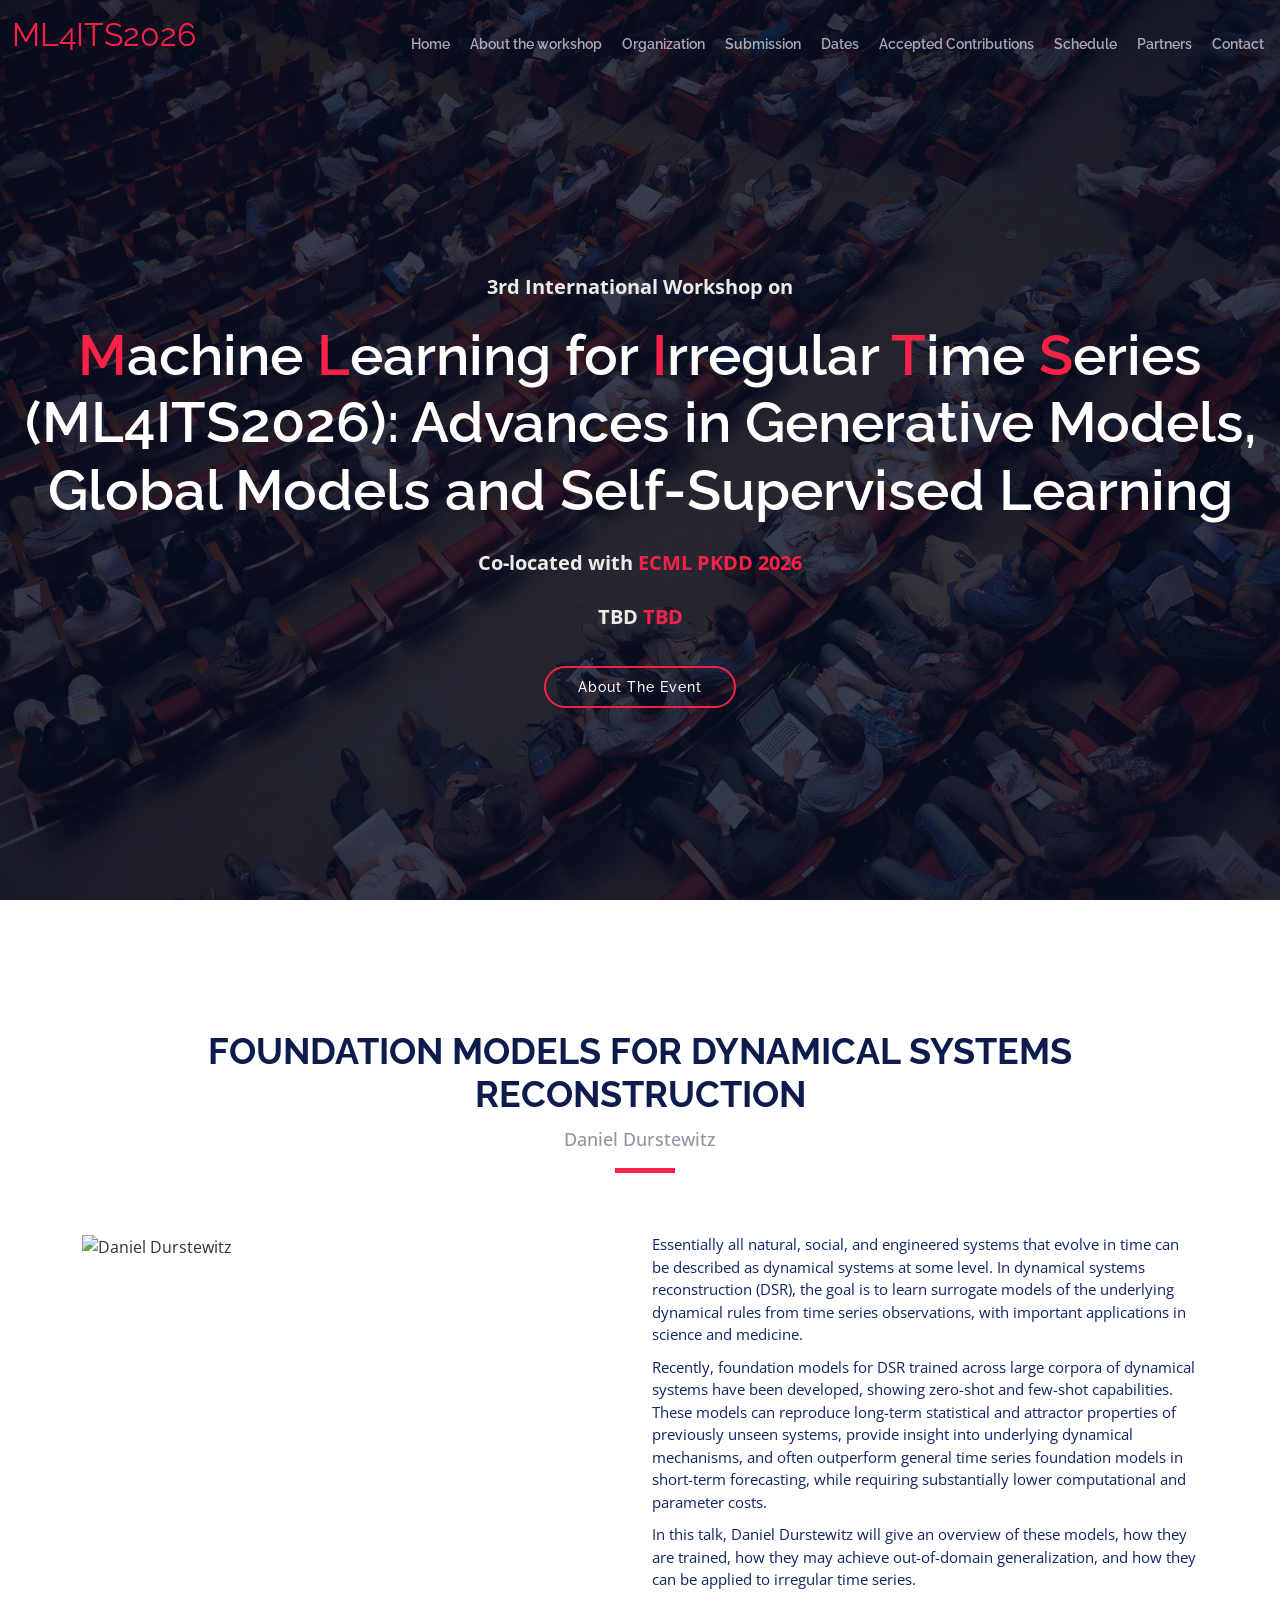
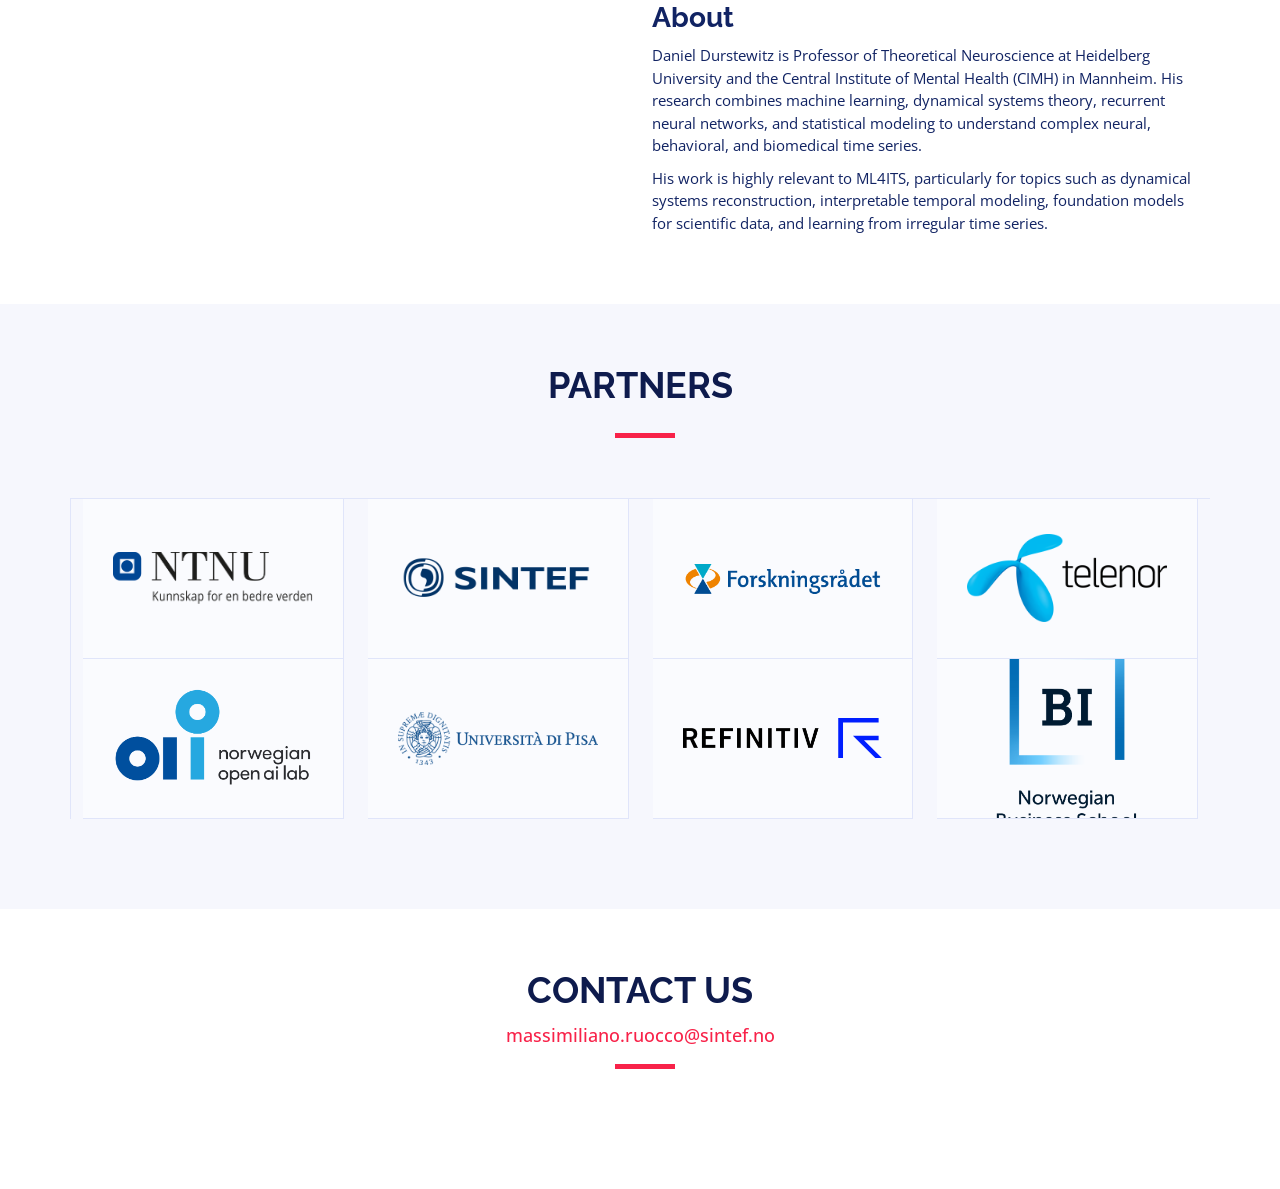
==== daniel.html @ fb31b88a "Update and rename boris.html to daniel.html" ====
<!DOCTYPE html>
<html lang="en">

<head>
  <meta charset="utf-8">
  <meta content="width=device-width, initial-scale=1.0" name="viewport">

  <title>ml4its2026</title>
  <meta content="" name="description">
  <meta content="" name="keywords">

  <!-- Favicons -->
  <link href="assets/img/favicon.png" rel="icon">
  <link href="assets/img/apple-touch-icon.png" rel="apple-touch-icon">

  <!-- Google Fonts -->
  <link href="https://fonts.googleapis.com/css?family=Open+Sans:300,300i,400,400i,700,700i|Raleway:300,400,500,700,800"
    rel="stylesheet">

  <!-- Vendor CSS Files -->
  <link href="assets/vendor/aos/aos.css" rel="stylesheet">
  <link href="assets/vendor/bootstrap/css/bootstrap.min.css" rel="stylesheet">
  <link href="assets/vendor/bootstrap-icons/bootstrap-icons.css" rel="stylesheet">
  <link href="assets/vendor/glightbox/css/glightbox.min.css" rel="stylesheet">
  <link href="assets/vendor/swiper/swiper-bundle.min.css" rel="stylesheet">

  <!-- Template Main CSS File -->
  <link href="assets/css/style.css" rel="stylesheet">

  <!-- =======================================================
  * Template Name: TheEvent - v4.1.0
  * Template URL: https://bootstrapmade.com/theevent-conference-event-bootstrap-template/
  * Author: BootstrapMade.com
  * License: https://bootstrapmade.com/license/
  ======================================================== -->
</head>

<body>

  <!-- ======= Header ======= -->
  <header id="header" class="d-flex align-items-center ">
    <div class="container-fluid container-xxl d-flex align-items-center">

      <div id="logo" class="me-auto">
        <!-- Uncomment below if you prefer to use a text logo -->
        <h2><a href="index.html">ML4ITS2026</a></h2>
        <!--<a href="index.html" class="scrollto"><img src="assets/img/logo.png" alt="" title=""></a>-->
      </div>

      <nav id="navbar" class="navbar order-last order-lg-0">
        <ul>
          <!-- <li><a class="nav-link scrollto active" href="index.html#hero">Home</a></li>
          <li><a class="nav-link scrollto" href="index.html#aboutt">Call for Papers</a></li>
          <li><a class="nav-link scrollto" href="index.html#organization">Organization</a></li>
          <li><a class="nav-link scrollto" href="index.html#submission">Submission</a></li>
          <li><a class="nav-link scrollto" href="index.html#dates">Dates</a></li>
          <li><a class="nav-link scrollto" href="index.html#schedule">Schedule</a></li>
          <li><a class="nav-link scrollto" href="index.html#supporters">Partners</a></li> -->
          <li><a href="index.html#hero">Home</a></li>
          <li><a href="index.html#aboutt">About the workshop</a></li>
          <li><a href="index.html#organization">Organization</a></li>
          <li><a href="index.html#submission">Submission</a></li>
          <li><a href="index.html#dates">Dates</a></li>
          <li><a href="index.html#contributions">Accepted Contributions</a></li>
          <li><a href="index.html#schedule">Schedule</a></li>
          <li><a href="index.html#supporters">Partners</a></li>
          <!-- <li class="dropdown"><a href="#"><span>Drop Down</span> <i class="bi bi-chevron-down"></i></a>
          <ul>
            <li><a href="#">Drop Down 1</a></li>
            <li class="dropdown"><a href="#"><span>Deep Drop Down</span> <i class="bi bi-chevron-right"></i></a>
              <ul>
                <li><a href="#">Deep Drop Down 1</a></li>
                <li><a href="#">Deep Drop Down 2</a></li>
                <li><a href="#">Deep Drop Down 3</a></li>
                <li><a href="#">Deep Drop Down 4</a></li>
                <li><a href="#">Deep Drop Down 5</a></li>
              </ul>
            </li>
            <li><a href="#">Drop Down 2</a></li>
            <li><a href="#">Drop Down 3</a></li>
            <li><a href="#">Drop Down 4</a></li>
          </ul>
        </li> -->
          <li><a href="#contact">Contact</a></li>
          <!--<li><a href="https://ml4its.github.io/ml4its2021/">ML4ITS2021</a></li>-->
        </ul>
        <i class="bi bi-list mobile-nav-toggle"></i>
      </nav><!-- .navbar -->

    </div>
  </header><!-- End Header -->

  <!-- ======= Hero Section ======= -->
  <section id="hero">
    <!-- <div class="hero-container" data-aos="zoom-in" data-aos-delay="100"> -->
    <div class="hero-container">
      <p>3rd International Workshop on</p>
      <h1 class="mb-4 pb-0"><span>M</span>achine <span>L</span>earning for <span>I</span>rregular <span>T</span>ime
        <span>S</span>eries (ML4ITS2026): Advances in Generative Models, Global Models and Self-Supervised Learning
      </h1>

      <p class="mb-4 pb-0">Co-located with <a href="https://2026.ecmlpkdd.org/">ECML PKDD 2026</a></p>
      <p class="mb-4 pb-0"> TBD <a href="https://www.polito.it/en/polito/about-us/campuses-and-maps?sellocale=bl_id%253DTO_CIT06%2526fl_id%253DXPTE%2526rm_id%253D003&lang=en">TBD</a></p>
      <a href="#aboutt" class="about-btn scrollto">About The Event</a>
    </div>
  </section><!-- End Hero Section -->

  <main id="main" class="main-page">

    <!-- ======= Speaker Details Sectionn ======= -->
    <!-- ======= Speaker Details Section ======= --> 
    <section id="speakers-details"> 
      <div class="container"> 
        <div class="section-header"> 
          <h2>Foundation Models for Dynamical Systems Reconstruction</h2> <p>Daniel Durstewitz</p> </div> 
        <div class="row"> <div class="col-md-6"> <img src="assets/img/speakers/daniel_durstewitz.jpg" alt="Daniel Durstewitz" class="img-fluid"> </div> 
          <div class="col-md-6"> <div class="details"> 
            <p> Essentially all natural, social, and engineered systems that evolve in time can be described as dynamical systems at some level. In dynamical systems reconstruction (DSR), the goal is to learn surrogate models of the underlying dynamical rules from time series observations, with important applications in science and medicine. </p> <p> Recently, foundation models for DSR trained across large corpora of dynamical systems have been developed, showing zero-shot and few-shot capabilities. These models can reproduce long-term statistical and attractor properties of previously unseen systems, provide insight into underlying dynamical mechanisms, and often outperform general time series foundation models in short-term forecasting, while requiring substantially lower computational and parameter costs. </p> <p> In this talk, Daniel Durstewitz will give an overview of these models, how they are trained, how they may achieve out-of-domain generalization, and how they can be applied to irregular time series. </p> 
            <h2>About</h2> <p> Daniel Durstewitz is Professor of Theoretical Neuroscience at Heidelberg University and the Central Institute of Mental Health (CIMH) in Mannheim. His research combines machine learning, dynamical systems theory, recurrent neural networks, and statistical modeling to understand complex neural, behavioral, and biomedical time series. </p> <p> His work is highly relevant to ML4ITS, particularly for topics such as dynamical systems reconstruction, interpretable temporal modeling, foundation models for scientific data, and learning from irregular time series. 
    </p> </div> </div> </div> </div> </section>

  </main><!-- End #main -->




    <!-- ======= Supporters Section ======= -->
    <section id="supporters" class="section-with-bg">

      <!-- <div class="container" data-aos="fade-up"> -->
      <div class="container">

        <div class="section-header">
          <h2>Partners</h2>
        </div>

        <!-- <div class="row no-gutters supporters-wrap clearfix" data-aos="zoom-in" data-aos-delay="100"> -->
        <div class="row no-gutters supporters-wrap clearfix">

          <div class="col-lg-3 col-md-4 col-xs-6">
            <div class="supporter-logo">
              <img src="assets/img/supporters/ntnu_logo.png" class="img-fluid" alt="">
            </div>
          </div>

          <div class="col-lg-3 col-md-4 col-xs-6">
            <div class="supporter-logo">
              <img src="assets/img/supporters/sintef_logo.png" class="img-fluid" alt="">
            </div>
          </div>

          <div class="col-lg-3 col-md-4 col-xs-6">
            <div class="supporter-logo">
              <img src="assets/img/supporters/nfr_logo.png" class="img-fluid" alt="">
            </div>
          </div>

          <div class="col-lg-3 col-md-4 col-xs-6">
            <div class="supporter-logo">
              <img src="assets/img/supporters/telenor_logo.png" class="img-fluid" alt="">
            </div>
          </div>

          <div class="col-lg-3 col-md-4 col-xs-6">
            <div class="supporter-logo">
              <img src="assets/img/supporters/nail_logo.png" class="img-fluid" alt="">
            </div>
          </div>

          <div class="col-lg-3 col-md-4 col-xs-6">
            <div class="supporter-logo">
              <img src="assets/img/supporters/university-of-pisa-logo.png" class="img-fluid" alt="">
            </div>
          </div>

          <div class="col-lg-3 col-md-4 col-xs-6">
            <div class="supporter-logo">
              <img src="assets/img/supporters/refinitiv-logo.png" class="img-fluid" alt="">
            </div>
          </div>

          <div class="col-lg-3 col-md-4 col-xs-6">
            <div class="supporter-logo">
              <img src="assets/img/supporters/bi-logo.png" class="img-fluid" alt="">
            </div>
          </div>

        </div>

      </div>

    </section><!-- End Sponsors Section -->







    <!-- ======= Contact Section ======= -->
    <section id="contact" class="section-bg">

      <!-- <div class="container" data-aos="fade-up"> -->
      <div class="container">


        <div class="section-header">
          <h2>Contact Us</h2>
          <p><a href="mailto:massimiliano.ruocco@sintef.no">massimiliano.ruocco@sintef.no</a></p>
        </div>


      </div>
    </section><!-- End Contact Section -->

  </main><!-- End #main -->



  <a href="#" class="back-to-top d-flex align-items-center justify-content-center"><i
      class="bi bi-arrow-up-short"></i></a>

  <!-- Vendor JS Files -->
  <script src="assets/vendor/aos/aos.js"></script>
  <script src="assets/vendor/bootstrap/js/bootstrap.bundle.min.js"></script>
  <script src="assets/vendor/glightbox/js/glightbox.min.js"></script>
  <script src="assets/vendor/php-email-form/validate.js"></script>
  <script src="assets/vendor/swiper/swiper-bundle.min.js"></script>

  <!-- Template Main JS File -->
  <script src="assets/js/main.js"></script>

</body>

</html>
---- assets/css/style.css ----
/**
* Template Name: TheEvent - v4.1.0
* Template URL: https://bootstrapmade.com/theevent-conference-event-bootstrap-template/
* Author: BootstrapMade.com
* License: https://bootstrapmade.com/license/
*/

/*--------------------------------------------------------------
# General
--------------------------------------------------------------*/
body {
  background: #fff;
  color: #2f3138;
  font-family: "Open Sans", sans-serif;
}

a {
  color: #f82249;
  text-decoration: none;
  transition: 0.5s;
}

a:hover, a:active, a:focus {
  color: #f8234a;
  outline: none;
  text-decoration: none;
}

p {
  text-indent: 0px;
  padding: 0;
  margin: 0 0 20px 0;
}

#list {
  text-indent: 0px;
  margin:1.5em;
}


h1, h2, h3, h4, h5, h6 {
  font-family: "Raleway", sans-serif;
  font-weight: 400;
  margin: 0 0 20px 0;
  padding: 0;
  color: #0e1b4d;
}

.main-page {
  margin-top: 70px;
}

/* Prelaoder */
#preloader {
  position: fixed;
  left: 0;
  top: 0;
  z-index: 999;
  width: 100%;
  height: 100%;
  overflow: visible;
  background: #fff url("../img/preloader.svg") no-repeat center center;
}

/*--------------------------------------------------------------
# Back to top button
--------------------------------------------------------------*/
.back-to-top {
  position: fixed;
  visibility: hidden;
  opacity: 0;
  right: 15px;
  bottom: 15px;
  z-index: 996;
  background: #f82249;
  width: 40px;
  height: 40px;
  border-radius: 50px;
  transition: all 0.4s;
}

.back-to-top i {
  font-size: 28px;
  color: #fff;
  line-height: 0;
}

.back-to-top:hover {
  background: #f94a6a;
  color: #fff;
}

.back-to-top.active {
  visibility: visible;
  opacity: 1;
}

/* Sections Header
--------------------------------*/
.section-header {
  margin-bottom: 60px;
  position: relative;
  padding-bottom: 20px;
}

.section-header::before {
  content: '';
  position: absolute;
  display: block;
  width: 60px;
  height: 5px;
  background: #f82249;
  bottom: 0;
  left: calc(50% - 25px);
}

.section-header h2 {
  font-size: 36px;
  text-transform: uppercase;
  text-align: center;
  font-weight: 700;
  margin-bottom: 10px;
}

.section-header p {
  text-align: center;
  padding: 0;
  margin: 0;
  font-size: 18px;
  font-weight: 500;
  color: #9195a2;
}

.section-with-bg {
  background-color: #f6f7fd;
}

/*--------------------------------------------------------------
# Header
--------------------------------------------------------------*/
#header {
  height: 90px;
  position: fixed;
  left: 0;
  top: 0;
  right: 0;
  transition: all 0.5s;
  z-index: 997;
}

#header.header-scrolled, #header.header-inner {
  background: rgba(6, 12, 34, 0.98);
  height: 70px;
}

#header #logo h1 {
  font-size: 36px;
  margin: 0;
  font-family: "Raleway", sans-serif;
  font-weight: 700;
  letter-spacing: 3px;
  /* text-transform: uppercase; */
}

#header #logo h1 span {
  color: #f82249;
}

#header #logo h1 a, #header #logo h1 a:hover {
  color: #fff;
}

#header #logo img {
  padding: 0;
  margin: 0;
  max-height: 40px;
}

@media (max-width: 992px) {
  #header #logo img {
    max-height: 30px;
  }
}

/*--------------------------------------------------------------
# Buy Tickets
--------------------------------------------------------------*/
.buy-tickets {
  color: #fff;
  background: #f82249;
  padding: 7px 22px;
  margin: 0 0 0 15px;
  border-radius: 50px;
  border: 2px solid #f82249;
  transition: all ease-in-out 0.3s;
  font-weight: 500;
  line-height: 1;
  font-size: 13px;
  white-space: nowrap;
}

.buy-tickets:hover {
  background: none;
  color: #fff;
}

.buy-tickets:focus {
  color: #fff;
}

@media (max-width: 992px) {
  .buy-tickets {
    margin: 0 15px 0 0;
  }
}

/*--------------------------------------------------------------
# Navigation Menu
--------------------------------------------------------------*/
/**
* Desktop Navigation
*/
.navbar {
  padding: 0;
}

.navbar ul {
  margin: 0;
  padding: 0;
  display: flex;
  list-style: none;
  align-items: center;
}

.navbar li {
  position: relative;
}

.navbar > ul > li {
  white-space: nowrap;
  padding: 10px 0 10px 12px;
}

.navbar a {
  display: flex;
  align-items: center;
  justify-content: space-between;
  color: rgba(202, 206, 221, 0.8);
  font-family: "Raleway", sans-serif;
  font-weight: 600;
  font-size: 14px;
  white-space: nowrap;
  transition: 0.3s;
  position: relative;
  padding: 6px 4px;
}

.navbar a i {
  font-size: 12px;
  line-height: 0;
  margin-left: 5px;
}

.navbar > ul > li > a:before {
  content: "";
  position: absolute;
  width: 0;
  height: 2px;
  bottom: -6px;
  left: 0;
  background-color: #f82249;
  visibility: hidden;
  transition: all 0.3s ease-in-out 0s;
}

.navbar a:hover:before, .navbar li:hover > a:before, .navbar .active:before {
  visibility: visible;
  width: 100%;
}

.navbar a:hover, .navbar .active, .navbar li:hover > a {
  color: #fff;
}

.navbar .dropdown ul {
  display: block;
  position: absolute;
  left: 12px;
  top: calc(100% + 30px);
  margin: 0;
  padding: 10px 0;
  z-index: 99;
  opacity: 0;
  visibility: hidden;
  background: #fff;
  box-shadow: 0px 0px 30px rgba(127, 137, 161, 0.25);
  transition: 0.3s;
}

.navbar .dropdown ul li {
  min-width: 200px;
}

.navbar .dropdown ul a {
  padding: 10px 20px;
  font-size: 14px;
  text-transform: none;
  color: #060c22;
}

.navbar .dropdown ul a i {
  font-size: 12px;
}

.navbar .dropdown ul a:hover, .navbar .dropdown ul .active:hover, .navbar .dropdown ul li:hover > a {
  color: #f82249;
}

.navbar .dropdown:hover > ul {
  opacity: 1;
  top: 100%;
  visibility: visible;
}

.navbar .dropdown .dropdown ul {
  top: 0;
  left: calc(100% - 30px);
  visibility: hidden;
}

.navbar .dropdown .dropdown:hover > ul {
  opacity: 1;
  top: 0;
  left: 100%;
  visibility: visible;
}

@media (max-width: 1366px) {
  .navbar .dropdown .dropdown ul {
    left: -90%;
  }
  .navbar .dropdown .dropdown:hover > ul {
    left: -100%;
  }
}

/**
* Mobile Navigation
*/
.mobile-nav-toggle {
  color: #fff;
  font-size: 28px;
  cursor: pointer;
  display: none;
  line-height: 0;
  transition: 0.5s;
}

@media (max-width: 991px) {
  .mobile-nav-toggle {
    display: block;
  }
  .navbar ul {
    display: none;
  }
}

.navbar-mobile {
  position: fixed;
  overflow: hidden;
  top: 0;
  right: 0;
  left: 0;
  bottom: 0;
  background: rgba(0, 0, 0, 0.9);
  transition: 0.3s;
  z-index: 999;
}

.navbar-mobile .mobile-nav-toggle {
  position: absolute;
  top: 15px;
  right: 15px;
}

.navbar-mobile ul {
  display: block;
  position: absolute;
  top: 55px;
  right: 15px;
  bottom: 15px;
  left: 15px;
  padding: 10px 0;
  background-color: #fff;
  overflow-y: auto;
  transition: 0.3s;
}

.navbar-mobile > ul > li {
  padding: 0;
}

.navbar-mobile a:hover:before, .navbar-mobile li:hover > a:before, .navbar-mobile .active:before {
  visibility: hidden;
}

.navbar-mobile a {
  padding: 10px 20px;
  font-size: 15px;
  color: #060c22;
}

.navbar-mobile a:hover, .navbar-mobile .active, .navbar-mobile li:hover > a {
  color: #f82249;
}

.navbar-mobile .getstarted {
  margin: 15px;
}

.navbar-mobile .dropdown ul {
  position: static;
  display: none;
  margin: 10px 20px;
  padding: 10px 0;
  z-index: 99;
  opacity: 1;
  visibility: visible;
  background: #fff;
  box-shadow: 0px 0px 30px rgba(127, 137, 161, 0.25);
}

.navbar-mobile .dropdown ul li {
  min-width: 200px;
}

.navbar-mobile .dropdown ul a {
  padding: 10px 20px;
}

.navbar-mobile .dropdown ul a i {
  font-size: 12px;
}

.navbar-mobile .dropdown ul a:hover, .navbar-mobile .dropdown ul .active:hover, .navbar-mobile .dropdown ul li:hover > a {
  color: #f82249;
}

.navbar-mobile .dropdown > .dropdown-active {
  display: block;
}

/*--------------------------------------------------------------
# Hero Section
--------------------------------------------------------------*/
#hero {
  width: 100%;
  height: 100vh;
  background: url(../img/hero-bg.jpg) top center;
  background-size: cover;
  overflow: hidden;
  position: relative;
}

@media (min-width: 1024px) {
  #hero {
    background-attachment: fixed;
  }
}

#hero:before {
  content: "";
  background: rgba(6, 12, 34, 0.8);
  position: absolute;
  bottom: 0;
  top: 0;
  left: 0;
  right: 0;
}

#hero .hero-container {
  position: absolute;
  bottom: 0;
  left: 0;
  top: 90px;
  right: 0;
  display: flex;
  justify-content: center;
  align-items: center;
  flex-direction: column;
  text-align: center;
  padding: 0 15px;
}

@media (max-width: 991px) {
  #hero .hero-container {
    top: 70px;
  }
}

#hero h1 {
  color: #fff;
  font-family: "Raleway", sans-serif;
  font-size: 56px;
  font-weight: 600;
  /* text-transform: uppercase; */
}

#hero h1 span {
  color: #f82249;
}

@media (max-width: 991px) {
  #hero h1 {
    font-size: 34px;
  }
}

#hero p {
  color: #ebebeb;
  font-weight: 700;
  font-size: 20px;
}

@media (max-width: 991px) {
  #hero p {
    font-size: 16px;
  }
}

#hero .play-btn {
  width: 94px;
  height: 94px;
  background: radial-gradient(#f82249 50%, rgba(101, 111, 150, 0.15) 52%);
  border-radius: 50%;
  display: block;
  position: relative;
  overflow: hidden;
}

#hero .play-btn::after {
  content: '';
  position: absolute;
  left: 50%;
  top: 50%;
  transform: translateX(-40%) translateY(-50%);
  width: 0;
  height: 0;
  border-top: 10px solid transparent;
  border-bottom: 10px solid transparent;
  border-left: 15px solid #fff;
  z-index: 100;
  transition: all 400ms cubic-bezier(0.55, 0.055, 0.675, 0.19);
}

#hero .play-btn:before {
  content: '';
  position: absolute;
  width: 120px;
  height: 120px;
  -webkit-animation-delay: 0s;
  animation-delay: 0s;
  -webkit-animation: pulsate-btn 2s;
  animation: pulsate-btn 2s;
  -webkit-animation-direction: forwards;
  animation-direction: forwards;
  -webkit-animation-iteration-count: infinite;
  animation-iteration-count: infinite;
  -webkit-animation-timing-function: steps;
  animation-timing-function: steps;
  opacity: 1;
  border-radius: 50%;
  border: 2px solid rgba(163, 163, 163, 0.4);
  top: -15%;
  left: -15%;
  background: rgba(198, 16, 0, 0);
}

#hero .play-btn:hover::after {
  border-left: 15px solid #f82249;
  transform: scale(20);
}

#hero .play-btn:hover::before {
  content: '';
  position: absolute;
  left: 50%;
  top: 50%;
  transform: translateX(-40%) translateY(-50%);
  width: 0;
  height: 0;
  border: none;
  border-top: 10px solid transparent;
  border-bottom: 10px solid transparent;
  border-left: 15px solid #fff;
  z-index: 200;
  -webkit-animation: none;
  animation: none;
  border-radius: 0;
}

#hero .about-btn {
  font-family: "Raleway", sans-serif;
  font-weight: 500;
  font-size: 14px;
  letter-spacing: 1px;
  display: inline-block;
  padding: 12px 32px;
  border-radius: 50px;
  transition: 0.5s;
  line-height: 1;
  margin: 10px;
  color: #fff;
  -webkit-animation-delay: 0.8s;
  animation-delay: 0.8s;
  border: 2px solid #f82249;
}

#hero .about-btn:hover {
  background: #f82249;
  color: #fff;
}

@-webkit-keyframes pulsate-btn {
  0% {
    transform: scale(0.6, 0.6);
    opacity: 1;
  }
  100% {
    transform: scale(1, 1);
    opacity: 0;
  }
}

@keyframes pulsate-btn {
  0% {
    transform: scale(0.6, 0.6);
    opacity: 1;
  }
  100% {
    transform: scale(1, 1);
    opacity: 0;
  }
}

/*--------------------------------------------------------------
# About Section
--------------------------------------------------------------*/
#about {
  background: url("../img/about-bg.jpg");
  background-size: cover;
  overflow: hidden;
  position: relative;
  color: #fff;
  padding: 60px 0 40px 0;
}

@media (min-width: 1024px) {
  #about {
    background-attachment: fixed;
  }
}

#about:before {
  content: "";
  background: rgba(13, 20, 41, 0.8);
  position: absolute;
  bottom: 0;
  top: 0;
  left: 0;
  right: 0;
}

#about h2 {
  font-size: 36px;
  font-weight: bold;
  margin-bottom: 10px;
  color: #fff;
}

#about h3 {
  font-size: 18px;
  font-weight: bold;
  /* text-transform: uppercase; */
  margin-bottom: 10px;
  color: #fff;
}

#about p {
  font-size: 14px;
  margin-bottom: 0px;
  color: #fff;
}

#about ul {
  font-size: 14px;
  text-indent: 10px;
  margin:2em;
}

/*--------------------------------------------------------------
# Speakers Section
--------------------------------------------------------------*/
#speakers {
  padding: 60px 0 30px 0;
}

#speakers .speaker {
  position: relative;
  overflow: hidden;
  margin-bottom: 30px;
}

#speakers .speaker .details {
  background: rgba(6, 12, 34, 0.76);
  position: absolute;
  left: 0;
  bottom: -40px;
  right: 0;
  text-align: center;
  padding-top: 10px;
  transition: all 300ms cubic-bezier(0.645, 0.045, 0.355, 1);
}

#speakers .speaker .details h3 {
  color: #fff;
  font-size: 22px;
  font-weight: 600;
  margin-bottom: 5px;
}

#speakers .speaker .details p {
  color: #fff;
  font-size: 15px;
  margin-bottom: 10px;
  font-style: italic;
}

#speakers .speaker .details .social {
  height: 40px;
}

#speakers .speaker .details .social i {
  line-height: 0;
  margin: 0 2px;
}

#speakers .speaker .details a {
  color: #fff;
}

#speakers .speaker .details a:hover {
  color: #f82249;
}

#speakers .speaker:hover .details {
  bottom: 0;
}

#speakers-details {
  padding: 60px 0;
}

#speakers-details .details h2 {
  color: #112363;
  font-size: 28px;
  font-weight: 700;
  margin-bottom: 10px;
}

#speakers-details .details .social {
  margin-bottom: 15px;
}

#speakers-details .details .social a {
  background: #e9edfb;
  color: #112363;
  line-height: 1;
  display: inline-block;
  text-align: center;
  border-radius: 50%;
  width: 36px;
  height: 36px;
  display: inline-flex;
  align-items: center;
  justify-content: center;
}

#speakers-details .details .social a:hover {
  background: #f82249;
  color: #fff;
}

#speakers-details .details .social a i {
  font-size: 16px;
  line-height: 0;
}

#speakers-details .details p {
  color: #112363;
  font-size: 15px;
  margin-bottom: 10px;
}

/*--------------------------------------------------------------
# Schedule Section
--------------------------------------------------------------*/
#schedule {
  padding: 60px 0 60px 0;
}

#schedule .nav-tabs {
  text-align: center;
  margin: auto;
  display: block;
  border-bottom: 0;
  margin-bottom: 30px;
}

#schedule .nav-tabs li {
  display: inline-block;
  margin-bottom: 0;
}

#schedule .nav-tabs a {
  border: none;
  border-radius: 50px;
  font-weight: 600;
  background-color: #0e1b4d;
  color: #fff;
  padding: 10px 100px;
}

@media (max-width: 991px) {
  #schedule .nav-tabs a {
    padding: 8px 60px;
  }
}

@media (max-width: 767px) {
  #schedule .nav-tabs a {
    padding: 8px 50px;
  }
}

@media (max-width: 480px) {
  #schedule .nav-tabs a {
    padding: 8px 30px;
  }
}

#schedule .nav-tabs a.active {
  background-color: #f82249;
  color: #fff;
}

#schedule .sub-heading {
  text-align: center;
  font-size: 18px;
  font-style: italic;
  margin: 0 auto 30px auto;
}

@media (min-width: 991px) {
  #schedule .sub-heading {
    width: 75%;
  }
}

#schedule .tab-pane {
  transition: ease-in-out .2s;
}

#schedule .schedule-item {
  border-bottom: 1px solid #cad4f6;
  padding-top: 15px;
  padding-bottom: 15px;
  transition: background-color ease-in-out 0.3s;
}

#schedule .schedule-item:hover {
  background-color: #fff;
}

#schedule .schedule-item time {
  padding-bottom: 5px;
  display: inline-block;
}

#schedule .schedule-item .speaker {
  width: 60px;
  height: 60px;
  overflow: hidden;
  border-radius: 50%;
  float: left;
  margin: 0 10px 10px 0;
}

#schedule .schedule-item .speaker img {
  height: 100%;
  transform: translateX(-50%);
  margin-left: 50%;
  transition: all ease-in-out 0.3s;
}

#schedule .schedule-item h4 {
  font-size: 18px;
  font-weight: 600;
  margin-bottom: 5px;
}

#schedule .schedule-item h4 span {
  font-style: italic;
  color: #19328e;
  font-weight: normal;
  font-size: 16px;
}

#schedule .schedule-item p {
  font-style: italic;
  color: #152b79;
  margin-bottom: 0;
}

/*--------------------------------------------------------------
# Venue Section
--------------------------------------------------------------*/
#venue {
  padding: 60px 0;
}

#venue .container-fluid {
  margin-bottom: 3px;
}

#venue .venue-map iframe {
  width: 100%;
  height: 100%;
  min-height: 300px;
}

#venue .venue-info {
  background: url("../img/venue-info-bg.jpg") top center no-repeat;
  background-size: cover;
  position: relative;
  padding-top: 60px;
  padding-bottom: 60px;
}

#venue .venue-info:before {
  content: "";
  background: rgba(13, 20, 41, 0.8);
  position: absolute;
  bottom: 0;
  top: 0;
  left: 0;
  right: 0;
}

#venue .venue-info h3 {
  font-size: 36px;
  font-weight: 700;
  color: #fff;
}

@media (max-width: 574px) {
  #venue .venue-info h3 {
    font-size: 24px;
  }
}

#venue .venue-info p {
  color: #fff;
  margin-bottom: 0;
}

#venue .venue-gallery-container {
  padding-right: 12px;
}

#venue .venue-gallery {
  overflow: hidden;
  border-right: 3px solid #fff;
  border-bottom: 3px solid #fff;
}

#venue .venue-gallery img {
  transition: all ease-in-out 0.4s;
}

#venue .venue-gallery:hover img {
  transform: scale(1.1);
}

/*--------------------------------------------------------------
# Hotels Section
--------------------------------------------------------------*/
#hotels {
  padding: 60px 0;
}

#hotels .hotel {
  border: 1px solid #e0e5fa;
  background: #fff;
  margin-bottom: 30px;
}

#hotels .hotel:hover .hotel-img img {
  transform: scale(1.1);
}

#hotels .hotel-img {
  overflow: hidden;
  margin-bottom: 15px;
}

#hotels .hotel-img img {
  transition: 0.3s ease-in-out;
}

#hotels h3 {
  font-weight: 600;
  font-size: 20px;
  margin-bottom: 5px;
  padding: 0 20px;
}

#hotels a {
  color: #152b79;
}

#hotels a:hover {
  color: #f82249;
}

#hotels .stars {
  padding: 0 20px;
  margin-bottom: 5px;
}

#hotels .stars i {
  color: #ffc31d;
}

#hotels p {
  padding: 0 20px;
  margin-bottom: 20px;
  color: #060c22;
  font-style: italic;
  font-size: 15px;
}

/*--------------------------------------------------------------
# Gallery Section
--------------------------------------------------------------*/
#gallery {
  padding: 60px;
  overflow: hidden;
}

#gallery .swiper-pagination {
  margin-top: 20px;
  position: relative;
}

#gallery .swiper-pagination .swiper-pagination-bullet {
  width: 12px;
  height: 12px;
  background-color: #fff;
  opacity: 1;
  border: 1px solid #f82249;
}

#gallery .swiper-pagination .swiper-pagination-bullet-active {
  background-color: #f82249;
}

#gallery .swiper-slide-active {
  text-align: center;
}

@media (min-width: 992px) {
  #gallery .swiper-wrapper {
    padding: 40px 0;
  }
  #gallery .swiper-slide-active {
    border: 5px solid #f82249;
    padding: 4px;
    background: #fff;
    z-index: 1;
    transform: scale(1.15);
    margin-top: 6px;
  }
}

/*--------------------------------------------------------------
# Sponsors Section
--------------------------------------------------------------*/
#supporters {
  padding: 60px 0;
}

#supporters .supporters-wrap {
  border-top: 1px solid #e0e5fa;
  border-left: 1px solid #e0e5fa;
  margin-bottom: 30px;
}

#supporters .supporter-logo {
  padding: 30px;
  display: flex;
  justify-content: center;
  align-items: center;
  border-right: 1px solid #e0e5fa;
  border-bottom: 1px solid #e0e5fa;
  overflow: hidden;
  background: rgba(255, 255, 255, 0.5);
  height: 160px;
}

#supporters .supporter-logo:hover img {
  transform: scale(1.2);
}

#supporters img {
  transition: all 0.4s ease-in-out;
}

/*--------------------------------------------------------------
# F.A.Q Section
--------------------------------------------------------------*/
#faq {
  padding: 60px 0;
}

#faq .faq-list {
  padding: 0;
  list-style: none;
}

#faq .faq-list li {
  border-bottom: 1px solid #e9eaed;
  margin-bottom: 20px;
  padding-bottom: 20px;
}

#faq .faq-list .question {
  display: block;
  position: relative;
  font-family: #f82249;
  font-size: 18px;
  line-height: 24px;
  font-weight: 400;
  padding-left: 25px;
  cursor: pointer;
  color: #e0072f;
  transition: 0.3s;
}

#faq .faq-list i {
  font-size: 16px;
  position: absolute;
  left: 0;
  top: -2px;
}

#faq .faq-list p {
  margin-bottom: 0;
  padding: 10px 0 0 25px;
}

#faq .faq-list .icon-show {
  display: none;
}

#faq .faq-list .collapsed {
  color: black;
}

#faq .faq-list .collapsed:hover {
  color: #f82249;
}

#faq .faq-list .collapsed .icon-show {
  display: inline-block;
  transition: 0.6s;
}

#faq .faq-list .collapsed .icon-close {
  display: none;
  transition: 0.6s;
}

/*--------------------------------------------------------------
# Subscribe Section
--------------------------------------------------------------*/
#subscribe {
  padding: 60px;
  background: url(../img/subscribe-bg.jpg) center center no-repeat;
  background-size: cover;
  overflow: hidden;
  position: relative;
}

#subscribe:before {
  content: "";
  background: rgba(6, 12, 34, 0.6);
  position: absolute;
  bottom: 0;
  top: 0;
  left: 0;
  right: 0;
}

@media (min-width: 1024px) {
  #subscribe {
    background-attachment: fixed;
  }
}

#subscribe .section-header h2, #subscribe p {
  color: #fff;
}

#subscribe input {
  background: #fff;
  color: #060c22;
  border: 0;
  outline: none;
  margin: 0;
  padding: 9px 20px;
  border-radius: 50px;
  font-size: 14px;
}

@media (min-width: 767px) {
  #subscribe input {
    min-width: 400px;
  }
}

#subscribe button {
  border: 0;
  padding: 9px 25px;
  cursor: pointer;
  background: #f82249;
  color: #fff;
  transition: all 0.3s ease;
  outline: none;
  font-size: 14px;
  border-radius: 50px;
}

#subscribe button:hover {
  background: #e0072f;
}

@media (max-width: 460px) {
  #subscribe button {
    margin-top: 10px;
  }
}

/*--------------------------------------------------------------
# Buy Tickets Section
--------------------------------------------------------------*/
#buy-tickets {
  padding: 60px 0;
}

#buy-tickets .card {
  border: none;
  border-radius: 5px;
  transition: all  0.3s ease-in-out;
  box-shadow: 0 10px 25px 0 rgba(6, 12, 34, 0.1);
}

#buy-tickets .card:hover {
  box-shadow: 0 10px 35px 0 rgba(6, 12, 34, 0.2);
}

#buy-tickets .card hr {
  margin: 25px 0;
}

#buy-tickets .card .card-title {
  margin: 10px 0;
  font-size: 14px;
  letter-spacing: 1px;
  font-weight: bold;
}

#buy-tickets .card .card-price {
  font-size: 48px;
  margin: 0;
}

#buy-tickets .card ul li {
  margin-bottom: 20px;
}

#buy-tickets .card .text-muted {
  opacity: 0.7;
}

#buy-tickets .card .btn {
  font-size: 15px;
  border-radius: 50px;
  padding: 10px 40px;
  transition: all 0.2s;
  background-color: #f82249;
  border: 0;
  color: #fff;
}

#buy-tickets .card .btn:hover {
  background-color: #e0072f;
}

#buy-tickets #buy-ticket-modal input, #buy-tickets #buy-ticket-modal select {
  border-radius: 0;
}

#buy-tickets #buy-ticket-modal .btn {
  font-size: 15px;
  border-radius: 50px;
  padding: 10px 40px;
  transition: all 0.2s;
  background-color: #f82249;
  border: 0;
  color: #fff;
}

#buy-tickets #buy-ticket-modal .btn:hover {
  background-color: #e0072f;
}

/*--------------------------------------------------------------
# Contact Section
--------------------------------------------------------------*/
#contact {
  padding: 60px 0;
}

#contact .contact-info {
  margin-bottom: 20px;
  text-align: center;
}

#contact .contact-info i {
  font-size: 48px;
  display: inline-block;
  margin-bottom: 10px;
  color: #f82249;
}

#contact .contact-info address, #contact .contact-info p {
  margin-bottom: 0;
  color: #112363;
}

#contact .contact-info h3 {
  font-size: 18px;
  margin-bottom: 15px;
  font-weight: bold;
  text-transform: uppercase;
  color: #112363;
}

#contact .contact-info a {
  color: #4869df;
}

#contact .contact-info a:hover {
  color: #f82249;
}

#contact .contact-address, #contact .contact-phone, #contact .contact-email {
  margin-bottom: 20px;
}

@media (min-width: 768px) {
  #contact .contact-address, #contact .contact-phone, #contact .contact-email {
    padding: 20px 0;
  }
}

@media (min-width: 768px) {
  #contact .contact-phone {
    border-left: 1px solid #ddd;
    border-right: 1px solid #ddd;
  }
}

#contact .php-email-form .error-message {
  display: none;
  color: #fff;
  background: #ed3c0d;
  text-align: left;
  padding: 15px;
  font-weight: 600;
}

#contact .php-email-form .error-message br + br {
  margin-top: 25px;
}

#contact .php-email-form .sent-message {
  display: none;
  color: #fff;
  background: #18d26e;
  text-align: center;
  padding: 15px;
  font-weight: 600;
}

#contact .php-email-form .loading {
  display: none;
  background: #fff;
  text-align: center;
  padding: 15px;
}

#contact .php-email-form .loading:before {
  content: "";
  display: inline-block;
  border-radius: 50%;
  width: 24px;
  height: 24px;
  margin: 0 10px -6px 0;
  border: 3px solid #18d26e;
  border-top-color: #eee;
  -webkit-animation: animate-loading 1s linear infinite;
  animation: animate-loading 1s linear infinite;
}

#contact .php-email-form input, #contact .php-email-form textarea {
  border-radius: 0;
  box-shadow: none;
  font-size: 14px;
}

#contact .php-email-form input:focus, #contact .php-email-form textarea:focus {
  border-color: #f82249;
}

#contact .php-email-form input {
  padding: 10px 15px;
}

#contact .php-email-form textarea {
  padding: 12px 15px;
}

#contact .php-email-form button[type="submit"] {
  background: #f82249;
  border: 0;
  padding: 10px 40px;
  color: #fff;
  transition: 0.4s;
  border-radius: 50px;
  cursor: pointer;
}

#contact .php-email-form button[type="submit"]:hover {
  background: #e0072f;
}

@-webkit-keyframes animate-loading {
  0% {
    transform: rotate(0deg);
  }
  100% {
    transform: rotate(360deg);
  }
}

@keyframes animate-loading {
  0% {
    transform: rotate(0deg);
  }
  100% {
    transform: rotate(360deg);
  }
}

/*--------------------------------------------------------------
# Footer
--------------------------------------------------------------*/
#footer {
  background: #101522;
  padding: 0 0 25px 0;
  color: #eee;
  font-size: 14px;
}

#footer .footer-top {
  background: #040919;
  padding: 60px 0 30px 0;
}

#footer .footer-top .footer-info {
  margin-bottom: 30px;
}

#footer .footer-top .footer-info h3 {
  font-size: 26px;
  margin: 0 0 20px 0;
  padding: 2px 0 2px 0;
  line-height: 1;
  font-family: "Raleway", sans-serif;
  font-weight: 700;
  color: #fff;
}

#footer .footer-top .footer-info img {
  height: 40px;
  margin-bottom: 10px;
}

#footer .footer-top .footer-info p {
  font-size: 14px;
  line-height: 24px;
  margin-bottom: 0;
  font-family: "Raleway", sans-serif;
  color: #fff;
}

#footer .footer-top .social-links a {
  display: inline-block;
  background: #222636;
  color: #eee;
  line-height: 1;
  margin-right: 4px;
  border-radius: 50%;
  width: 36px;
  height: 36px;
  transition: 0.3s;
  display: inline-flex;
  align-items: center;
  justify-content: center;
}

#footer .footer-top .social-links a i {
  line-height: 0;
  font-size: 16px;
}

#footer .footer-top .social-links a:hover {
  background: #f82249;
  color: #fff;
}

#footer .footer-top h4 {
  font-size: 14px;
  font-weight: bold;
  color: #fff;
  text-transform: uppercase;
  position: relative;
  padding-bottom: 12px;
  border-bottom: 2px solid #f82249;
}

#footer .footer-top .footer-links {
  margin-bottom: 30px;
}

#footer .footer-top .footer-links ul {
  list-style: none;
  padding: 0;
  margin: 0;
}

#footer .footer-top .footer-links ul i {
  padding-right: 5px;
  color: #f82249;
  font-size: 18px;
}

#footer .footer-top .footer-links ul li {
  border-bottom: 1px solid #262c44;
  padding: 10px 0;
}

#footer .footer-top .footer-links ul li:first-child {
  padding-top: 0;
}

#footer .footer-top .footer-links ul a {
  color: #eee;
}

#footer .footer-top .footer-links ul a:hover {
  color: #f82249;
}

#footer .footer-top .footer-contact {
  margin-bottom: 30px;
}

#footer .footer-top .footer-contact p {
  line-height: 26px;
}

#footer .footer-top .footer-newsletter {
  margin-bottom: 30px;
}

#footer .footer-top .footer-newsletter input[type="email"] {
  border: 0;
  padding: 6px 8px;
  width: 65%;
}

#footer .footer-top .footer-newsletter input[type="submit"] {
  background: #f82249;
  border: 0;
  width: 35%;
  padding: 6px 0;
  text-align: center;
  color: #fff;
  transition: 0.3s;
  cursor: pointer;
}

#footer .footer-top .footer-newsletter input[type="submit"]:hover {
  background: #e0072f;
}

#footer .copyright {
  text-align: center;
  padding-top: 30px;
}

#footer .credits {
  text-align: center;
  font-size: 13px;
  color: #ddd;
}
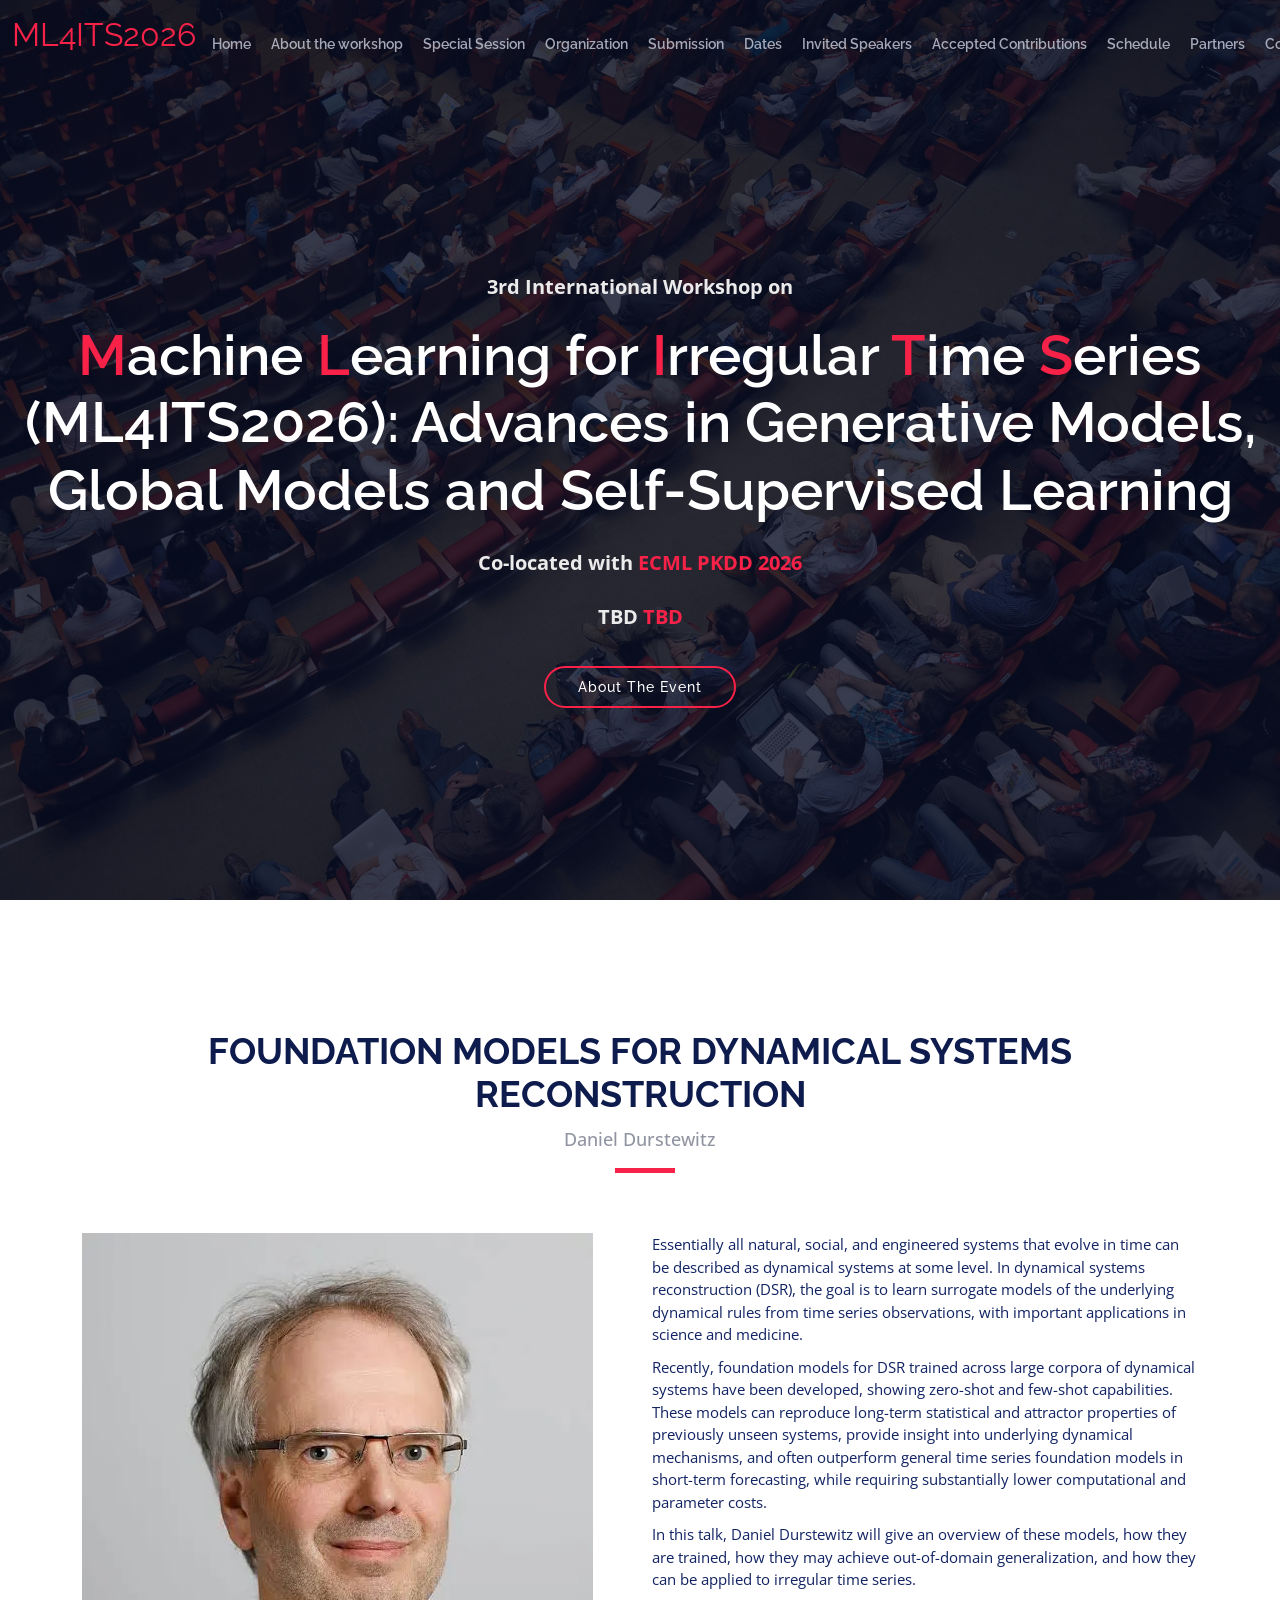
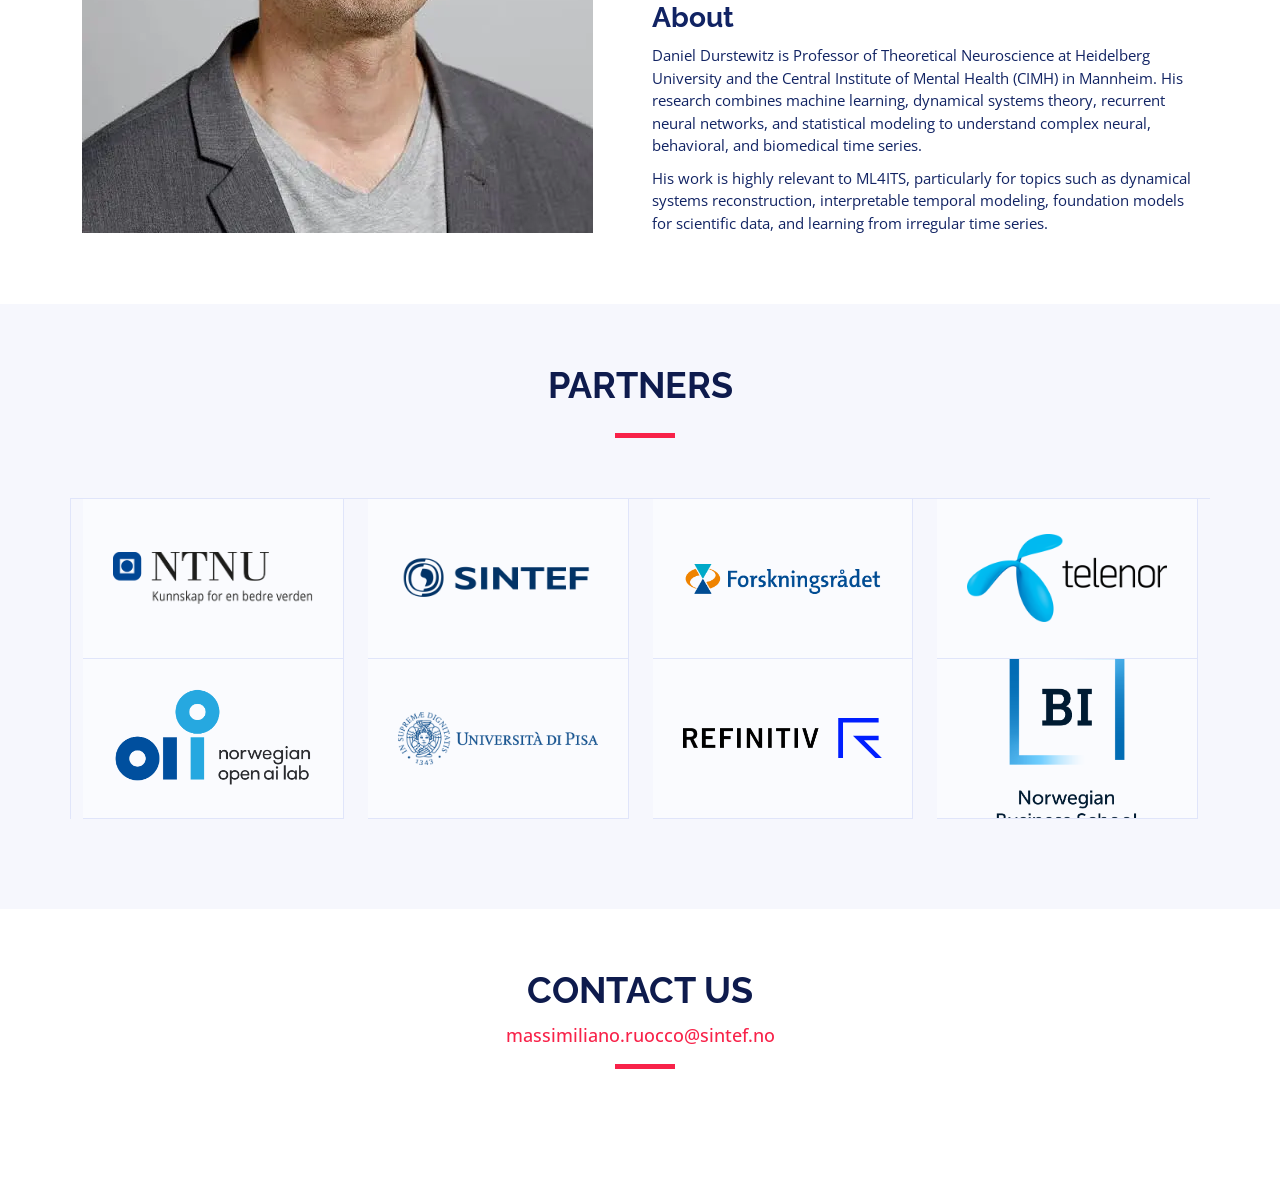
==== commit 3e634461: "Add Daniel Durstewitz as invited speaker with full talk content inline Co-Authored-By: Claude Sonnet" ====
--- a/daniel.html
+++ b/daniel.html
@@ -42,47 +42,22 @@
     <div class="container-fluid container-xxl d-flex align-items-center">
 
       <div id="logo" class="me-auto">
-        <!-- Uncomment below if you prefer to use a text logo -->
         <h2><a href="index.html">ML4ITS2026</a></h2>
-        <!--<a href="index.html" class="scrollto"><img src="assets/img/logo.png" alt="" title=""></a>-->
       </div>
 
       <nav id="navbar" class="navbar order-last order-lg-0">
         <ul>
-          <!-- <li><a class="nav-link scrollto active" href="index.html#hero">Home</a></li>
-          <li><a class="nav-link scrollto" href="index.html#aboutt">Call for Papers</a></li>
-          <li><a class="nav-link scrollto" href="index.html#organization">Organization</a></li>
-          <li><a class="nav-link scrollto" href="index.html#submission">Submission</a></li>
-          <li><a class="nav-link scrollto" href="index.html#dates">Dates</a></li>
-          <li><a class="nav-link scrollto" href="index.html#schedule">Schedule</a></li>
-          <li><a class="nav-link scrollto" href="index.html#supporters">Partners</a></li> -->
           <li><a href="index.html#hero">Home</a></li>
           <li><a href="index.html#aboutt">About the workshop</a></li>
+          <li><a href="index.html#space-session">Special Session</a></li>
           <li><a href="index.html#organization">Organization</a></li>
           <li><a href="index.html#submission">Submission</a></li>
           <li><a href="index.html#dates">Dates</a></li>
+          <li><a href="index.html#speakers">Invited Speakers</a></li>
           <li><a href="index.html#contributions">Accepted Contributions</a></li>
           <li><a href="index.html#schedule">Schedule</a></li>
           <li><a href="index.html#supporters">Partners</a></li>
-          <!-- <li class="dropdown"><a href="#"><span>Drop Down</span> <i class="bi bi-chevron-down"></i></a>
-          <ul>
-            <li><a href="#">Drop Down 1</a></li>
-            <li class="dropdown"><a href="#"><span>Deep Drop Down</span> <i class="bi bi-chevron-right"></i></a>
-              <ul>
-                <li><a href="#">Deep Drop Down 1</a></li>
-                <li><a href="#">Deep Drop Down 2</a></li>
-                <li><a href="#">Deep Drop Down 3</a></li>
-                <li><a href="#">Deep Drop Down 4</a></li>
-                <li><a href="#">Deep Drop Down 5</a></li>
-              </ul>
-            </li>
-            <li><a href="#">Drop Down 2</a></li>
-            <li><a href="#">Drop Down 3</a></li>
-            <li><a href="#">Drop Down 4</a></li>
-          </ul>
-        </li> -->
-          <li><a href="#contact">Contact</a></li>
-          <!--<li><a href="https://ml4its.github.io/ml4its2021/">ML4ITS2021</a></li>-->
+          <li><a href="index.html#contact">Contact</a></li>
         </ul>
         <i class="bi bi-list mobile-nav-toggle"></i>
       </nav><!-- .navbar -->
